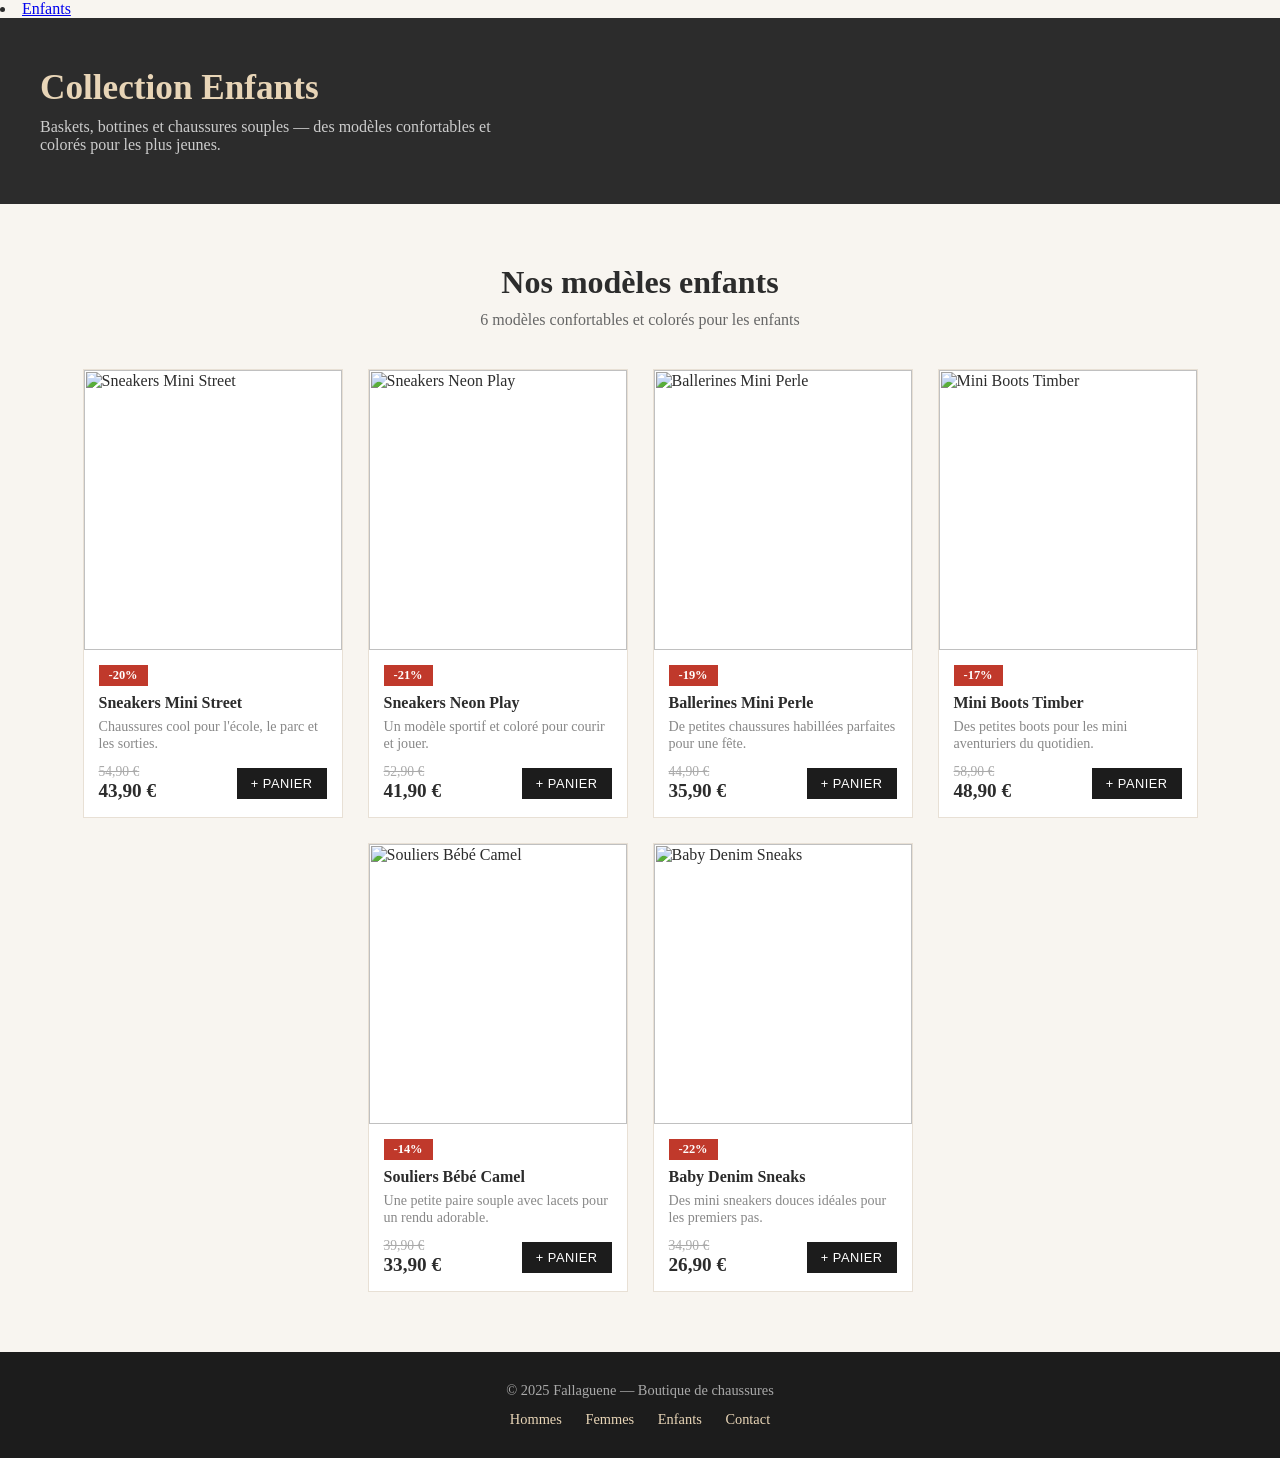
==== enfants.html @ 6731ca76 "remaniement et ajout du site complet fin de projet 22/04/2026" ====
<html lang="fr">
<head>
  <meta charset="UTF-8">
  <meta name="viewport" content="width=device-width, initial-scale=1.0">
  <title>Enfants — Fallaguene</title>
  <link rel="stylesheet" href="style.css">
</head>
<body>

  <!-- HEADER —->
  <header>
    <nav>
      <ul>
        <li><a href="contact.html">Contact</a></li>
      </ul>

      <a href="index.html" class="logo">FALLAGUENE</a>

      <ul>
        <li><a href="hommes.html">Hommes</a></li>
        <li><a href="femmes.html">Femmes</a></li>
        <!-- "actif" sur "Enfants" pour montrer la page courante -->
        <li><a href="enfants.html" class="actif">Enfants</a></li>
      </ul>
    </nav>
  </header>


  <main>

    <!-- Bande 'introduction -->
    <section class="hero-page">
      <h1>Collection Enfants</h1>
      <p>
        Baskets, bottines et chaussures souples — des modèles confortables
        et colorés pour les plus jeunes.
      </p>
    </section>


    <!-- Grille des produits enfants -->
    <section class="section-produits">
      <h2>Nos modèles enfants</h2>
      <p class="sous-titre">6 modèles confortables et colorés pour les enfants</p>

      <div class="grille-produits">

        <!-- Produit 1 -->
        <div class="carte-produit">
          <img
            src="https://images.pexels.com/photos/8457630/pexels-photo-8457630.jpeg"
            alt="Sneakers Mini Street"
          >
          <div class="corps">
            <span class="badge-promo">-20%</span>
            <h3>Sneakers Mini Street</h3>
            <p class="description">Chaussures cool pour l'école, le parc et les sorties.</p>
            <div class="ligne-prix">
              <div>
                <span class="ancien-prix">54,90 €</span><br>
                <span class="prix-actuel">43,90 €</span>
              </div>
              <button class="btn-panier">+ Panier</button>
            </div>
          </div>
        </div>

        <!-- Produit 2 -->
        <div class="carte-produit">
          <img
            src="https://images.pexels.com/photos/9537104/pexels-photo-9537104.jpeg"
            alt="Sneakers Neon Play"
          >
          <div class="corps">
            <span class="badge-promo">-21%</span>
            <h3>Sneakers Neon Play</h3>
            <p class="description">Un modèle sportif et coloré pour courir et jouer.</p>
            <div class="ligne-prix">
              <div>
                <span class="ancien-prix">52,90 €</span><br>
                <span class="prix-actuel">41,90 €</span>
              </div>
              <button class="btn-panier">+ Panier</button>
            </div>
          </div>
        </div>

        <!-- Produit 3 -->
        <div class="carte-produit">
          <img
            src="https://images.pexels.com/photos/8654776/pexels-photo-8654776.jpeg"
            alt="Ballerines Mini Perle"
          >
          <div class="corps">
            <span class="badge-promo">-19%</span>
            <h3>Ballerines Mini Perle</h3>
            <p class="description">De petites chaussures habillées parfaites pour une fête.</p>
            <div class="ligne-prix">
              <div>
                <span class="ancien-prix">44,90 €</span><br>
                <span class="prix-actuel">35,90 €</span>
              </div>
              <button class="btn-panier">+ Panier</button>
            </div>
          </div>
        </div>

        <!-- Produit 4 -->
        <div class="carte-produit">
          <img
            src="https://images.pexels.com/photos/15668369/pexels-photo-15668369.jpeg"
            alt="Mini Boots Timber"
          >
          <div class="corps">
            <span class="badge-promo">-17%</span>
            <h3>Mini Boots Timber</h3>
            <p class="description">Des petites boots pour les mini aventuriers du quotidien.</p>
            <div class="ligne-prix">
              <div>
                <span class="ancien-prix">58,90 €</span><br>
                <span class="prix-actuel">48,90 €</span>
              </div>
              <button class="btn-panier">+ Panier</button>
            </div>
          </div>
        </div>

        <!-- Produit 5 -->
        <div class="carte-produit">
          <img
            src="https://images.pexels.com/photos/13822967/pexels-photo-13822967.jpeg"
            alt="Souliers Bébé Camel"
          >
          <div class="corps">
            <span class="badge-promo">-14%</span>
            <h3>Souliers Bébé Camel</h3>
            <p class="description">Une petite paire souple avec lacets pour un rendu adorable.</p>
            <div class="ligne-prix">
              <div>
                <span class="ancien-prix">39,90 €</span><br>
                <span class="prix-actuel">33,90 €</span>
              </div>
              <button class="btn-panier">+ Panier</button>
            </div>
          </div>
        </div>

        <!-- Produit 6 -->
        <div class="carte-produit">
          <img
            src="https://images.pexels.com/photos/3026856/pexels-photo-3026856.jpeg"
            alt="Baby Denim Sneaks"
          >
          <div class="corps">
            <span class="badge-promo">-22%</span>
            <h3>Baby Denim Sneaks</h3>
            <p class="description">Des mini sneakers douces idéales pour les premiers pas.</p>
            <div class="ligne-prix">
              <div>
                <span class="ancien-prix">34,90 €</span><br>
                <span class="prix-actuel">26,90 €</span>
              </div>
              <button class="btn-panier">+ Panier</button>
            </div>
          </div>
        </div>

      </div><!-- fin grille-produits -->
    </section>

  </main>


  <!-- Footer -->
  <footer>
    <p>© 2025 Fallaguene — Boutique de chaussures</p>
    <div class="liens-footer">
      <a href="hommes.html">Hommes</a>
      <a href="femmes.html">Femmes</a>
      <a href="enfants.html">Enfants</a>
      <a href="contact.html">Contact</a>
    </div>
  </footer>

</body>
</html>
---- style.css ----
* {
  margin: 0;
  padding: 0;
  box-sizing: border-box; 
}

/* Style général de page */
body {
  font-family: Georgia, serif; 
  background-color: #f8f5f0;  
  color: #2c2c2c;             

/*  HEADER & NAVIGATION */

header {
  background-color: #1c1c1c; /* Fond sombre */
  padding: 0 40px;
  position: sticky; 
  top: 0;
  z-index: 10;    
}

/* flexbox pour aligner les éléments en ligne */
nav {
  display: flex;
  align-items: center;         
  justify-content: space-between; 
  height: 70px;
}

/* Logo au centre */
.logo {
  font-size: 1.6rem;
  font-weight: bold;
  color: #e8d5b7;   
  letter-spacing: 3px;
  text-decoration: none;
}

/* --- Liens de navigation --- */
nav ul {
  list-style: none; 
  display: flex;    
  gap: 30px;        
}

nav ul li a {
  color: #cccccc;          
  text-decoration: none;    
  font-size: 0.9rem;
  letter-spacing: 1px;
  text-transform: uppercase; 
  /* Transition = animation douce au survol */
  transition: color 0.3s;
}

/* Quand on passe la souris sur un lien */
nav ul li a:hover {
  color: #e8d5b7; /* Devient doré au survol */
}

/* Lien actif (page courante) */
nav ul li a.actif {
  color: #e8d5b7;
  border-bottom: 2px solid #e8d5b7; /* Soulignement doré */
}

/* HERO ,section d'accueil*/

.hero {
  background-color: #2c2c2c;
  color: white;
  padding: 80px 40px;
  text-align: center;
}

.hero h1 {
  font-size: 2.8rem;
  margin-bottom: 15px;
  color: #e8d5b7; /* Titre en doré */
}

.hero p {
  font-size: 1.1rem;
  color: #cccccc;
  margin-bottom: 30px;
  max-width: 600px;
  margin-left: auto;
  margin-right: auto;
}

/* --- Bouton principal --- */
.bouton {
  display: inline-block;
  padding: 14px 35px;
  background-color: #c0392b; /* Rouge */
  color: white;
  text-decoration: none;
  font-size: 0.95rem;
  letter-spacing: 1px;
  text-transform: uppercase;
  transition: background-color 0.3s; /* Animation douce */
}

/* Survol du bouton */
.bouton:hover {
  background-color: #a93226; /* Rouge plus foncé */
}

/* SECTION "NOS CATÉGORIES" (page d'accueil) */

.categories {
  padding: 60px 40px;
  text-align: center;
}

.categories h2 {
  font-size: 2rem;
  margin-bottom: 10px;
}

.categories p {
  color: #666;
  margin-bottom: 40px;
}

/* Grille des 3 catégories côte à côte */
.grille-categories {
  display: flex;       /* Les cartes en ligne */
  gap: 20px;           /* Espace entre les cartes */
  justify-content: center;
}

/* Chaque carte de catégorie */
.carte-categorie {
  flex: 1;             /* Chaque carte prend la même largeur */
  max-width: 340px;
  background-color: white;
  overflow: hidden;    /* Cache ce qui dépasse */
  transition: transform 0.3s; /* Animation au survol */
  text-decoration: none;
  color: inherit;
}

/* Survol de la carte*/
.carte-categorie:hover {
  transform: translateY(-6px);
}

/* Image dans la carte */
.carte-categorie img {
  width: 100%;
  height: 260px;
  object-fit: cover; /* L'image remplit bien son espace */
  display: block;
}

/* Texte en dessous de l'image */
.carte-categorie .info {
  padding: 20px;
  border: 1px solid #e0e0e0;
  border-top: none;
}

.carte-categorie .info h3 {
  font-size: 1.3rem;
  margin-bottom: 8px;
}

.carte-categorie .info p {
  color: #777;
  font-size: 0.9rem;
  margin-bottom: 12px;
}

.carte-categorie .info span {
  color: #c0392b; /* Rouge pour le "Voir la collection" */
  font-size: 0.88rem;
  font-weight: bold;
  letter-spacing: 1px;
  text-transform: uppercase;
}

/* SECTION PRODUITS (pages hommes/femmes/enfants)*/

.section-produits {
  padding: 60px 40px;
}

.section-produits h2 {
  font-size: 2rem;
  text-align: center;
  margin-bottom: 10px;
}

.section-produits .sous-titre {
  text-align: center;
  color: #666;
  margin-bottom: 40px;
}

/* Grille des produits */
.grille-produits {
  display: flex;
  flex-wrap: wrap; /* Les cartes passent à la ligne si besoin */
  gap: 25px;
  justify-content: center;
}

/* Carte produit individuelle */
.carte-produit {
  width: 260px;
  background-color: white;
  border: 1px solid #e8e0d5;
  overflow: hidden;
  transition: transform 0.3s; /* Animation */
}

/* Survol de la carte produit */
.carte-produit:hover {
  transform: translateY(-5px);
}

/* Image du produit */
.carte-produit img {
  width: 100%;
  height: 280px;
  object-fit: cover;
  display: block;
}

/* Corps de la carte (texte + prix) */
.carte-produit .corps {
  padding: 15px;
}

/* Badge promo (ex: -20%) */
.badge-promo {
  display: inline-block;
  background-color: #c0392b;
  color: white;
  font-size: 0.78rem;
  padding: 3px 10px;
  margin-bottom: 8px;
  font-weight: bold;
}

.carte-produit h3 {
  font-size: 1rem;
  margin-bottom: 6px;
}

.carte-produit .description {
  font-size: 0.88rem;
  color: #888;
  margin-bottom: 12px;
}

/* Ligne avec prix et bouton */
.ligne-prix {
  display: flex;
  align-items: center;
  justify-content: space-between;
  gap: 10px;
}

/* Ancien prix barré */
.ancien-prix {
  text-decoration: line-through;
  color: #aaa;
  font-size: 0.85rem;
}

/* Prix actuel */
.prix-actuel {
  font-size: 1.2rem;
  font-weight: bold;
  color: #2c2c2c;
}

/* Bouton "Ajouter au panier" */
.btn-panier {
  padding: 8px 14px;
  background-color: #1c1c1c;
  color: white;
  border: none;
  font-size: 0.8rem;
  cursor: pointer;
  text-transform: uppercase;
  letter-spacing: 0.5px;
  transition: background-color 0.3s;
}

.btn-panier:hover {
  background-color: #c0392b; /* Devient rouge au survol */
}

/* HERO PAGES INTERNES (Hommes, Femmes, Enfants) */

.hero-page {
  background-color: #2c2c2c;
  color: white;
  padding: 50px 40px;
}

.hero-page h1 {
  font-size: 2.2rem;
  color: #e8d5b7;
  margin-bottom: 10px;
}

.hero-page p {
  color: #cccccc;
  max-width: 500px;
}

/*  FOOTER */

footer {
  background-color: #1c1c1c;
  color: #aaaaaa;
  text-align: center;
  padding: 30px 40px;
  font-size: 0.9rem;
}

footer a {
  color: #e8d5b7;
  text-decoration: none;
  margin: 0 10px;
  transition: color 0.3s;
}

footer a:hover {
  color: white;
}

footer .liens-footer {
  margin-top: 12px;
}



/*respossive*/
@media (max-width: 768px) {
  
  nav {
    flex-direction: column;
    height: auto;
    padding: 15px 0;
    gap: 10px;
  }

  nav ul {
    gap: 15px;
  }

  .hero h1 {
    font-size: 2rem;
  }

  /* Les catégories passent en colonne */
  .grille-categories {
    flex-direction: column;
    align-items: center;
  }

  .carte-categorie {
    max-width: 100%;
    width: 100%;
  }

  .grille-produits {
    gap: 15px;
  }

  .carte-produit {
    width: 100%;
    max-width: 340px;
  }
}
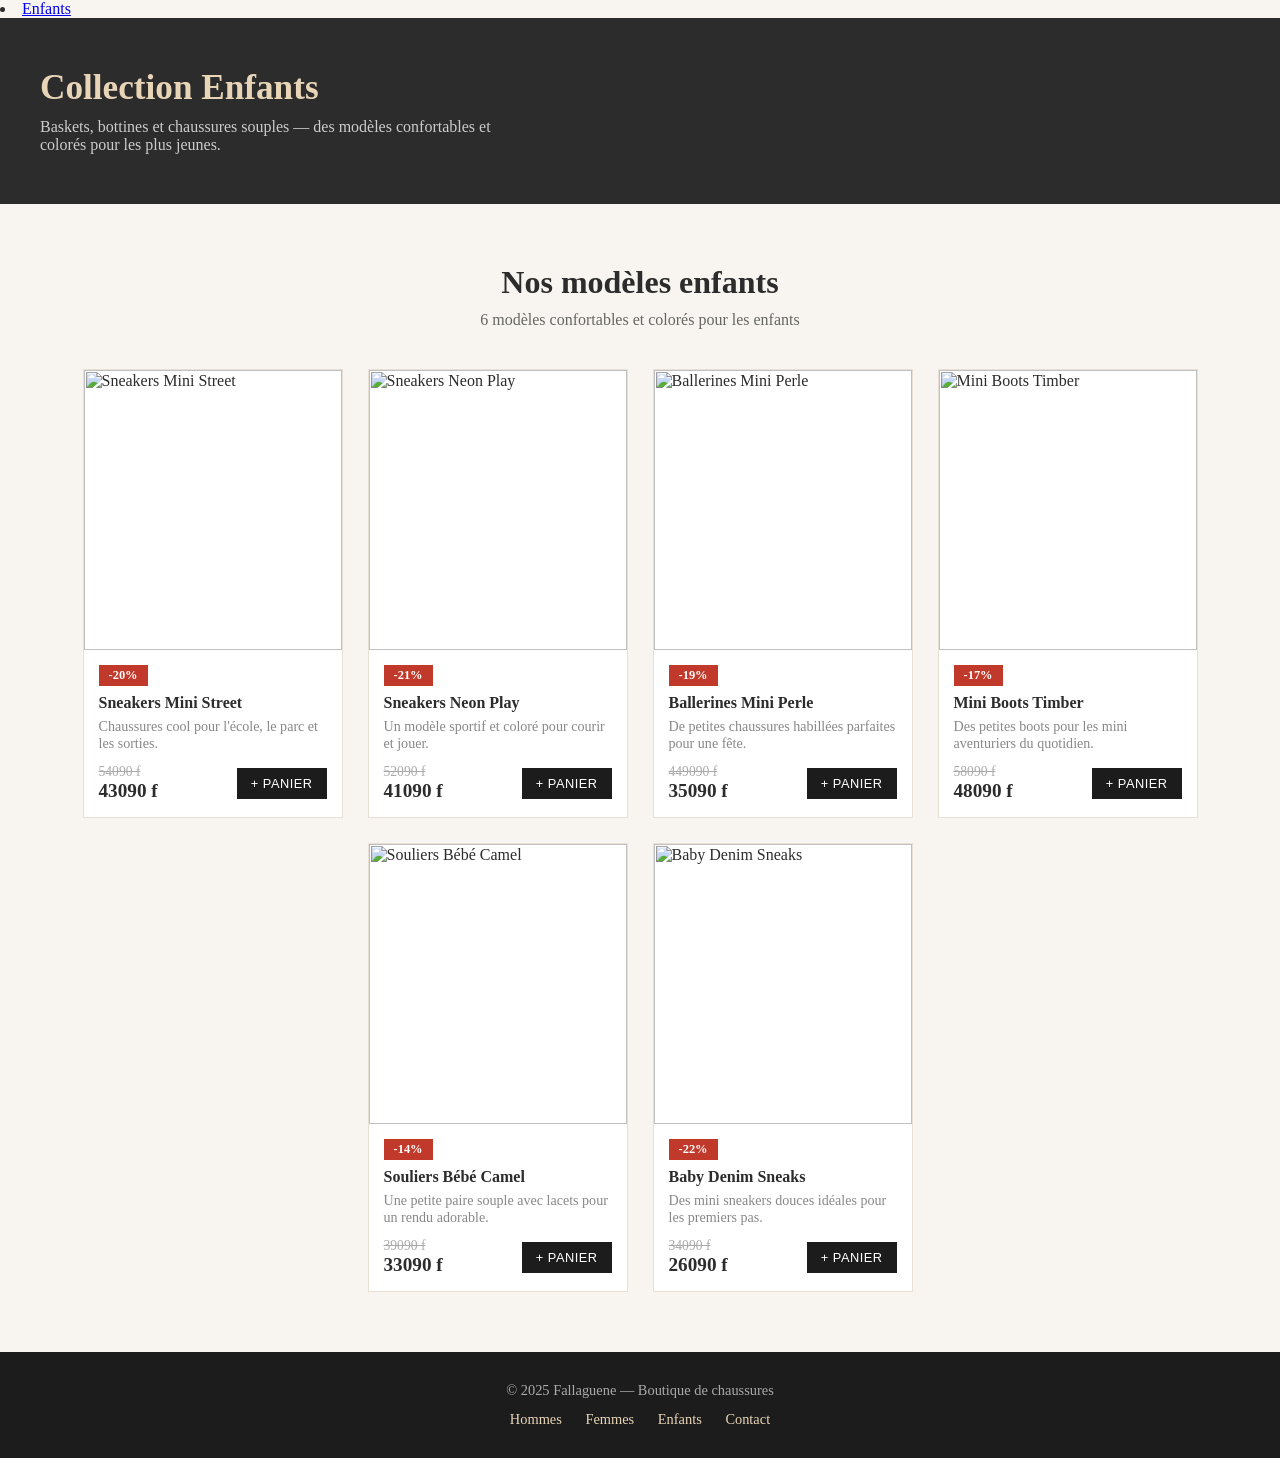
==== commit b8e9c36a: "fin projet 22/04/2026" ====
--- a/enfants.html
+++ b/enfants.html
@@ -57,8 +57,8 @@
             <p class="description">Chaussures cool pour l'école, le parc et les sorties.</p>
             <div class="ligne-prix">
               <div>
-                <span class="ancien-prix">54,90 €</span><br>
-                <span class="prix-actuel">43,90 €</span>
+                <span class="ancien-prix">54090 f</span><br>
+                <span class="prix-actuel">43090 f</span>
               </div>
               <button class="btn-panier">+ Panier</button>
             </div>
@@ -77,8 +77,8 @@
             <p class="description">Un modèle sportif et coloré pour courir et jouer.</p>
             <div class="ligne-prix">
               <div>
-                <span class="ancien-prix">52,90 €</span><br>
-                <span class="prix-actuel">41,90 €</span>
+                <span class="ancien-prix">52090 f</span><br>
+                <span class="prix-actuel">41090 f</span>
               </div>
               <button class="btn-panier">+ Panier</button>
             </div>
@@ -97,8 +97,8 @@
             <p class="description">De petites chaussures habillées parfaites pour une fête.</p>
             <div class="ligne-prix">
               <div>
-                <span class="ancien-prix">44,90 €</span><br>
-                <span class="prix-actuel">35,90 €</span>
+                <span class="ancien-prix">449090 f</span><br>
+                <span class="prix-actuel">35090 f</span>
               </div>
               <button class="btn-panier">+ Panier</button>
             </div>
@@ -117,8 +117,8 @@
             <p class="description">Des petites boots pour les mini aventuriers du quotidien.</p>
             <div class="ligne-prix">
               <div>
-                <span class="ancien-prix">58,90 €</span><br>
-                <span class="prix-actuel">48,90 €</span>
+                <span class="ancien-prix">58090 f</span><br>
+                <span class="prix-actuel">48090 f</span>
               </div>
               <button class="btn-panier">+ Panier</button>
             </div>
@@ -137,8 +137,8 @@
             <p class="description">Une petite paire souple avec lacets pour un rendu adorable.</p>
             <div class="ligne-prix">
               <div>
-                <span class="ancien-prix">39,90 €</span><br>
-                <span class="prix-actuel">33,90 €</span>
+                <span class="ancien-prix">39090 f</span><br>
+                <span class="prix-actuel">33090 f</span>
               </div>
               <button class="btn-panier">+ Panier</button>
             </div>
@@ -157,8 +157,8 @@
             <p class="description">Des mini sneakers douces idéales pour les premiers pas.</p>
             <div class="ligne-prix">
               <div>
-                <span class="ancien-prix">34,90 €</span><br>
-                <span class="prix-actuel">26,90 €</span>
+                <span class="ancien-prix">34090 f</span><br>
+                <span class="prix-actuel">26090 f</span>
               </div>
               <button class="btn-panier">+ Panier</button>
             </div>
